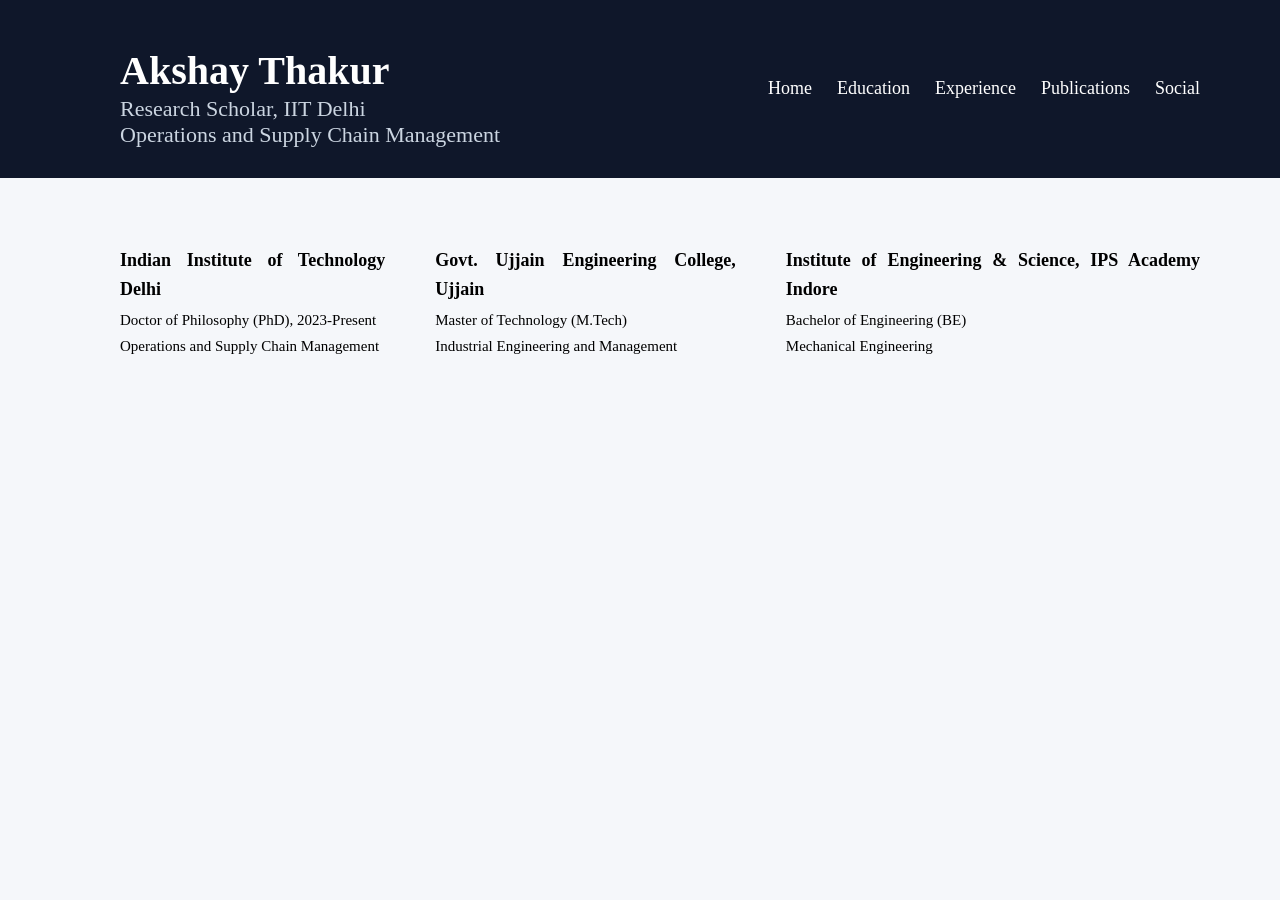
==== education.html @ a3ade4b0 "Update education.html" ====
<!DOCTYPE html>
<html lang="en">
<head>
    <meta charset="UTF-8">
    <title>Education</title>
    <link rel="stylesheet" href="style.css">
</head>
<body>

<header>
    <div class="header-left">
        <h1>Akshay Thakur</h1>
        <p class="designation">
            Research Scholar, IIT Delhi <br>
            Operations and Supply Chain Management 
        </p>
    </div>

    <nav>
        <ul class="nav-links">
            <li><a href="index.html">Home</a></li>
            <li><a href="education.html">Education</a></li>
            <li><a href="experience.html">Experience</a></li>
            <li><a href="publications.html">Publications</a></li>
            <li><a href="social.html">Social</a></li>
        </ul>
    </nav>
</header>

<section class="content">
<div class="edu-item">
    <p class="main"><strong>Indian Institute of Technology Delhi</strong></p>
    <p class="sub">Doctor of Philosophy (PhD), 2023-Present</p>
    <p class="sub">Operations and Supply Chain Management</p>
</div>

<div class="edu-item">
    <p class="main"><strong>Govt. Ujjain Engineering College, Ujjain</strong></p>
    <p class="sub">Master of Technology (M.Tech)</p>
    <p class="sub">Industrial Engineering and Management</p>
</div>

<div class="edu-item">
    <p class="main"><strong>Institute of Engineering & Science, IPS Academy Indore</strong></p>
    <p class="sub">Bachelor of Engineering (BE)</p>
    <p class="sub">Mechanical Engineering</p>
</div>
   
</section>

</body>
</html>
---- style.css ----
body {
    margin: 0;
    font-family: 'Garamond', Garamond;
    background-color: #f5f7fa;
}

/* HEADER */
header {
    display: flex;
    justify-content: space-between;
    align-items: center;
    padding: 20px 80px;
    background-color: #0f172a;
    color: white;
}

.header-left h1 {
    margin-top: 5;
    margin-left: 40px; 
    font-size: 40px;
}

.designation {
    font-size: 22px;
    margin-left: 40px;
    margin-bottom: 10px; 
    color: #cbd5e1;
}

.header-left h1 {
    margin-bottom: 2px;   /* reduce space below name */
}

.designation {
    margin-top: 0;        /* remove space above designation */
}
/* NAVIGATION */
.nav-links {
    list-style: none;
    display: flex;
    gap: 25px;
}

.nav-links a {
    text-decoration: none;
    color: white;
    font-size: 18px;
    position: relative;
    transition: 0.3s;
}

/* Hover animation */
.nav-links a::after {
    content: '';
    width: 0;
    height: 2px;
    background: #38bdf8;
    position: absolute;
    left: 0;
    bottom: -5px;
    transition: 0.3s;
}

.nav-links a:hover::after {
    width: 100%;
}

/* CONTENT AREA */
.content {
    display: flex;
    justify-content: space-between;
    padding: 50px 80px;
    max-width: 1200px;
    margin: auto;
    margin-left: 40px;
    gap: 50px;
    text-align: justify;
    line-height: 1.6;
    font-size: 18px;
}

/* TEXT */
.text {
    flex: 2;
    animation: fadeIn 1s ease-in;
}

/* IMAGE */
.image img {
    width: 250px;
    border-radius: 10px;
    animation: slideIn 1s ease-in;
}
/* NEW SECTION STYLE */
.interest-section {
    margin-top: -20px; 
    padding: 20px 80px 60px 80px;
    background-color: #ffffff;
    animation: fadeIn 1s ease-in;
}

/* Keep content centered (same width as above section) */
.interest-wrapper {
    max-width: 900px;
    margin: 40px;
}

/* Grid Layout */
.interest-container {
    display: grid;
    grid-template-columns: repeat(2, 1fr);
    gap: 20px;
    margin-top: 30px;
}

/* Boxes */
.interest-box {
    padding: 35px;
    font-size: 18px;
    border-radius: 10px;
    color: white;
    font-weight: 600;
    text-align: center;
    transition: 0.3s;
    animation: fadeInUp 0.8s ease;
}
/* Colors */
.supply { background: #c5f0ee; color: black; }
.orange { background: #e3b6c0; color: black; }
.besan  { background: #afdec0; color: black; }
.flower { background: #c4c9f5; color: black; }

/* Hover Effect */
.interest-box:hover {
    transform: translateY(-8px);
    box-shadow: 0 10px 25px rgba(0,0,0,0.15);
}

/* Animation */
@keyframes fadeInUp {
    from {
        opacity: 0;
        transform: translateY(30px);
    }
    to {
        opacity: 1;
        transform: translateY(0);
    }
}

/* ANIMATIONS */
@keyframes fadeIn {
    from {opacity: 0; transform: translateY(20px);}
    to {opacity: 1; transform: translateY(0);}
}

@keyframes slideIn {
    from {opacity: 0; transform: translateX(50px);}
    to {opacity: 1; transform: translateX(0);}
}

.email [O]-text {
    margin-top: 20px;
    font-size: 16px;
}

.email [O]-text a {
    color: #0f172a;
    text-decoration: none;
}

.email [O]-text a:hover {
    text-decoration: underline;
}

.email [P]-text {
    margin-top: 30px;
    font-size: 16px;
}

.email [P]-text a {
    color: #0f172a;
    text-decoration: none;
}

.email [P]-text a:hover {
    text-decoration: underline;
}
.social-links {
    margin-top: 40px;
    display: flex;
    justify-content: flex-start;
    gap: 20px;
}

.social-btn {
    padding: 12px 20px;
    background-color: #0f172a;
    color: white;
    text-decoration: none;
    border-radius: 6px;
    transition: 0.3s;
}

.social-btn:hover {
    background-color: #38bdf8;
    transform: translateY(-3px);
}

.card h3 {
    font-size: 20px;
    margin-bottom: 5px;
}

.card:first-child {
    margin-top: 0;
}


.card p {
    text-align: justify;
    line-height: 1.6;
    font-size: 15px;
}

.card em {
    font-style: italic;
}

.card a {
    color: #2563eb;
    text-decoration: none;
}

.card a:hover {
    text-decoration: underline;
}

.publication-page .text {
    max-width: 700px;
}

/* Main line (PhD, PG, UG) */
.main {
    font-weight: 600;
    margin-bottom: 5px;   /* small gap before sublines */
    animation: fadeIn 1s ease-in;
}

/* Sublines (details) */
.sub {
    margin: 2px 0;        /* tight spacing between sublines */
    font-size: 15px;
    animation: fadeIn 1s ease-in;
}

/* Space between different education blocks */
.edu-item {
    margin-bottom: 20px;  /* BIG gap between PhD → PG → UG */
}
.edu-item {
    display: block;   /* ensures vertical stacking */
}
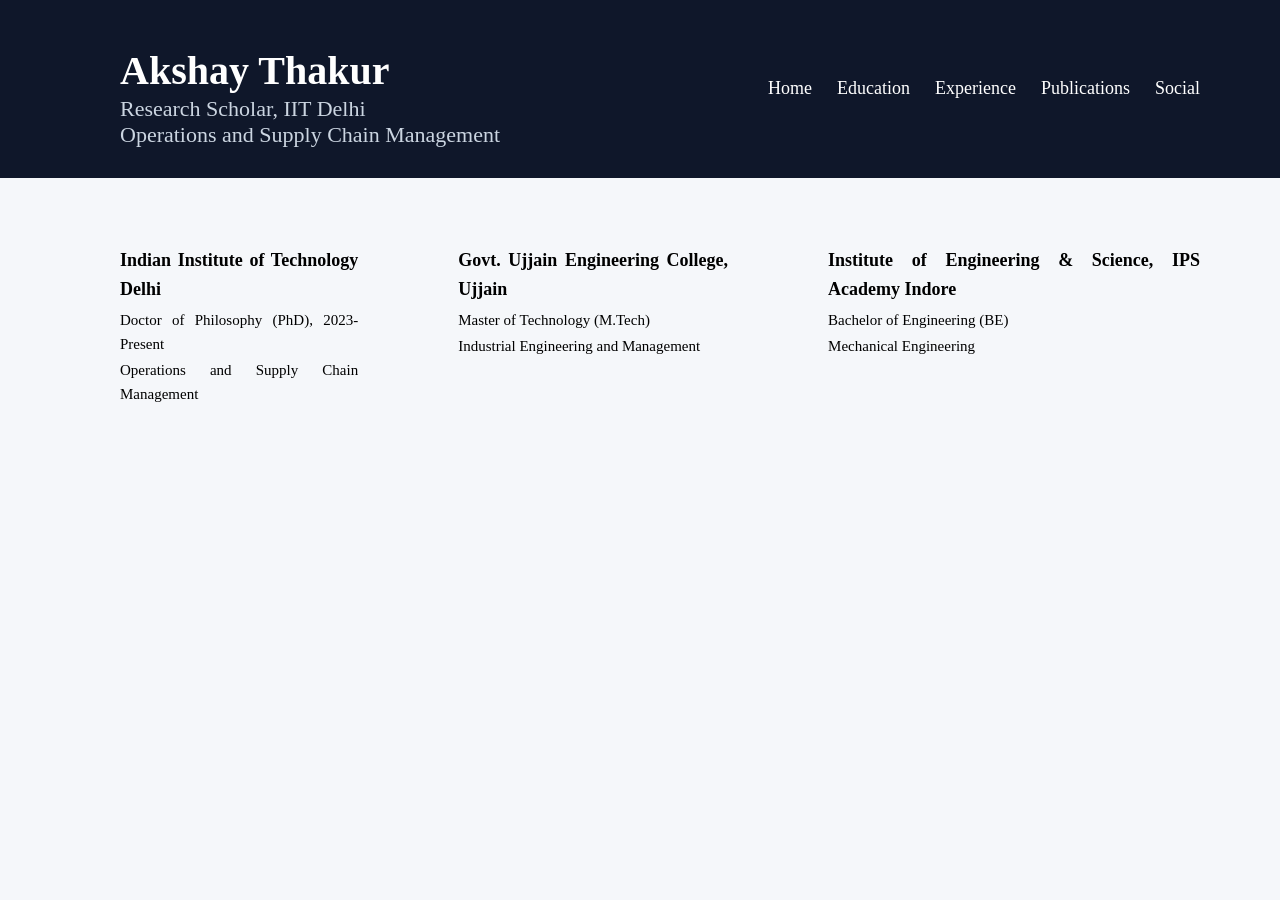
==== commit d7b7360d: "Update education.html" ====
--- a/education.html
+++ b/education.html
@@ -33,13 +33,13 @@
     <p class="sub">Doctor of Philosophy (PhD), 2023-Present</p>
     <p class="sub">Operations and Supply Chain Management</p>
 </div>
-
+<br>
 <div class="edu-item">
     <p class="main"><strong>Govt. Ujjain Engineering College, Ujjain</strong></p>
     <p class="sub">Master of Technology (M.Tech)</p>
     <p class="sub">Industrial Engineering and Management</p>
 </div>
-
+<br>
 <div class="edu-item">
     <p class="main"><strong>Institute of Engineering & Science, IPS Academy Indore</strong></p>
     <p class="sub">Bachelor of Engineering (BE)</p>
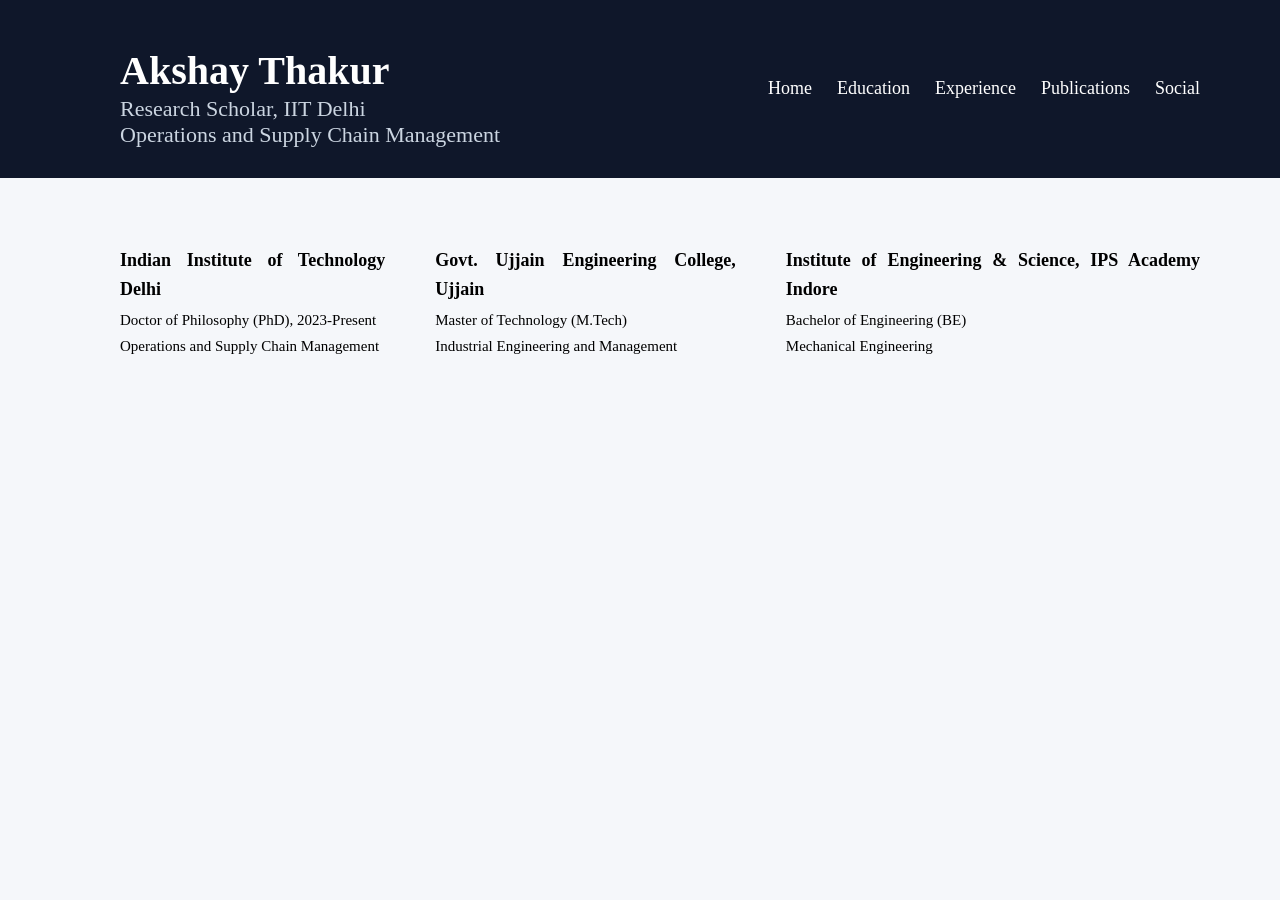
==== commit f84c7e89: "Update education.html" ====
--- a/education.html
+++ b/education.html
@@ -33,13 +33,13 @@
     <p class="sub">Doctor of Philosophy (PhD), 2023-Present</p>
     <p class="sub">Operations and Supply Chain Management</p>
 </div>
-<br>
+
 <div class="edu-item">
     <p class="main"><strong>Govt. Ujjain Engineering College, Ujjain</strong></p>
     <p class="sub">Master of Technology (M.Tech)</p>
     <p class="sub">Industrial Engineering and Management</p>
 </div>
-<br>
+
 <div class="edu-item">
     <p class="main"><strong>Institute of Engineering & Science, IPS Academy Indore</strong></p>
     <p class="sub">Bachelor of Engineering (BE)</p>
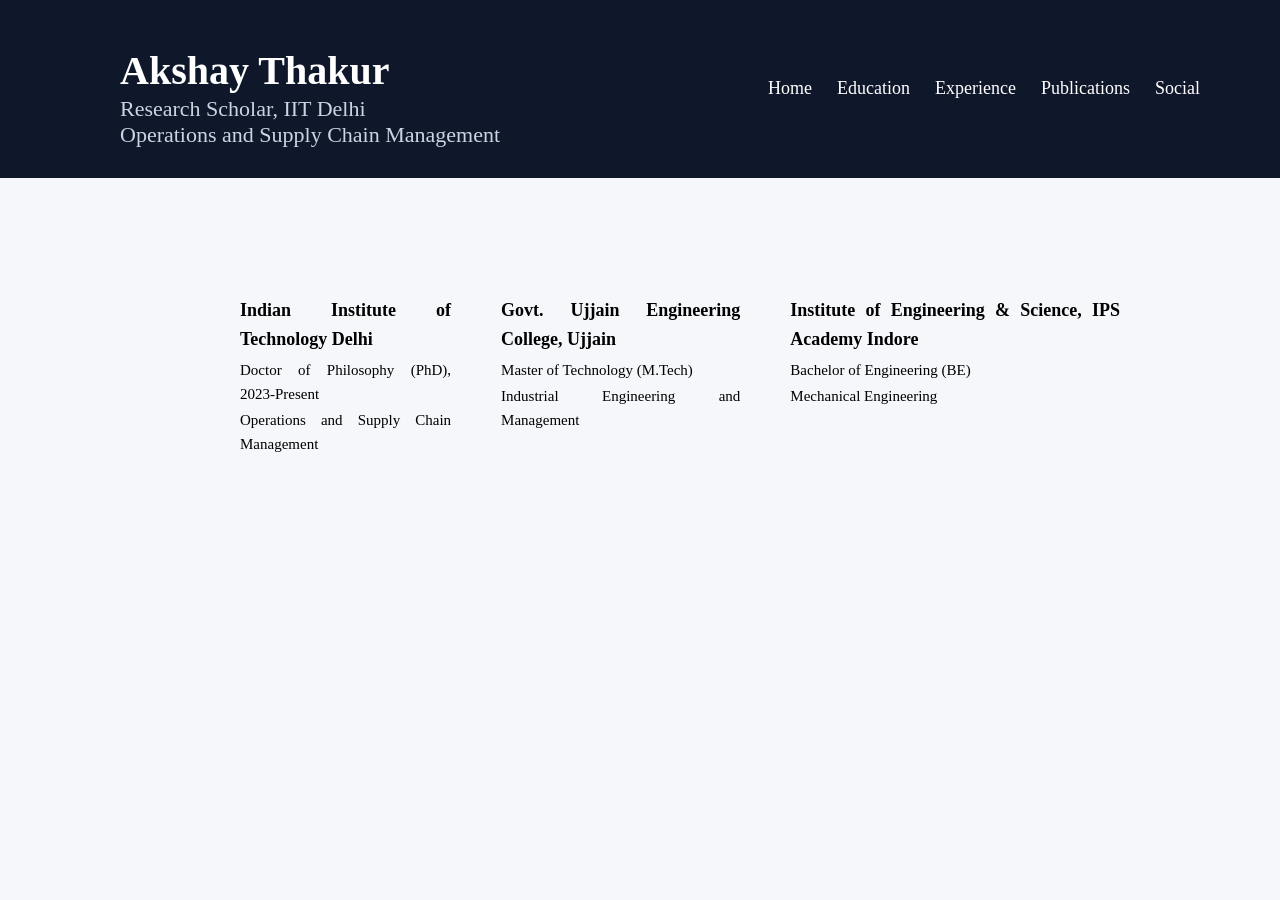
==== commit 968e795b: "Update education.html" ====
--- a/education.html
+++ b/education.html
@@ -26,7 +26,7 @@
         </ul>
     </nav>
 </header>
-
+<section class="content education-page">
 <section class="content">
 <div class="edu-item">
     <p class="main"><strong>Indian Institute of Technology Delhi</strong></p>
--- a/style.css
+++ b/style.css
@@ -160,24 +160,24 @@
 }
 
 .email [O]-text {
+    margin-top: 10px;
+    font-size: 16px;
+}
+
+.email [O]-text a {
+    color: #0f172a;
+    text-decoration: none;
+}
+
+.email [O]-text a:hover {
+    text-decoration: underline;
+}
+
+.email [P]-text {
     margin-top: 20px;
     font-size: 16px;
 }
 
-.email [O]-text a {
-    color: #0f172a;
-    text-decoration: none;
-}
-
-.email [O]-text a:hover {
-    text-decoration: underline;
-}
-
-.email [P]-text {
-    margin-top: 30px;
-    font-size: 16px;
-}
-
 .email [P]-text a {
     color: #0f172a;
     text-decoration: none;
@@ -187,7 +187,7 @@
     text-decoration: underline;
 }
 .social-links {
-    margin-top: 40px;
+    margin-top: 30px;
     display: flex;
     justify-content: flex-start;
     gap: 20px;
@@ -262,3 +262,23 @@
     display: block;   /* ensures vertical stacking */
 }
 
+/* Main card spacing (BIG gap between jobs) */
+.card {
+    margin-bottom: 25px;   /* space between Research Scholar → Academic Associate */
+}
+
+/* Main title */
+.card h3 {
+    margin-bottom: 6px;   /* small gap before sublines */
+}
+
+/* Sublines: org, duration, description */
+.card p {
+    margin: 2px 0;        /* 🔥 tight spacing between sublines */
+    line-height: 1.3;
+}
+
+/* Optional: slightly separate description */
+.card p:last-child {
+    margin-top: 6px;
+}
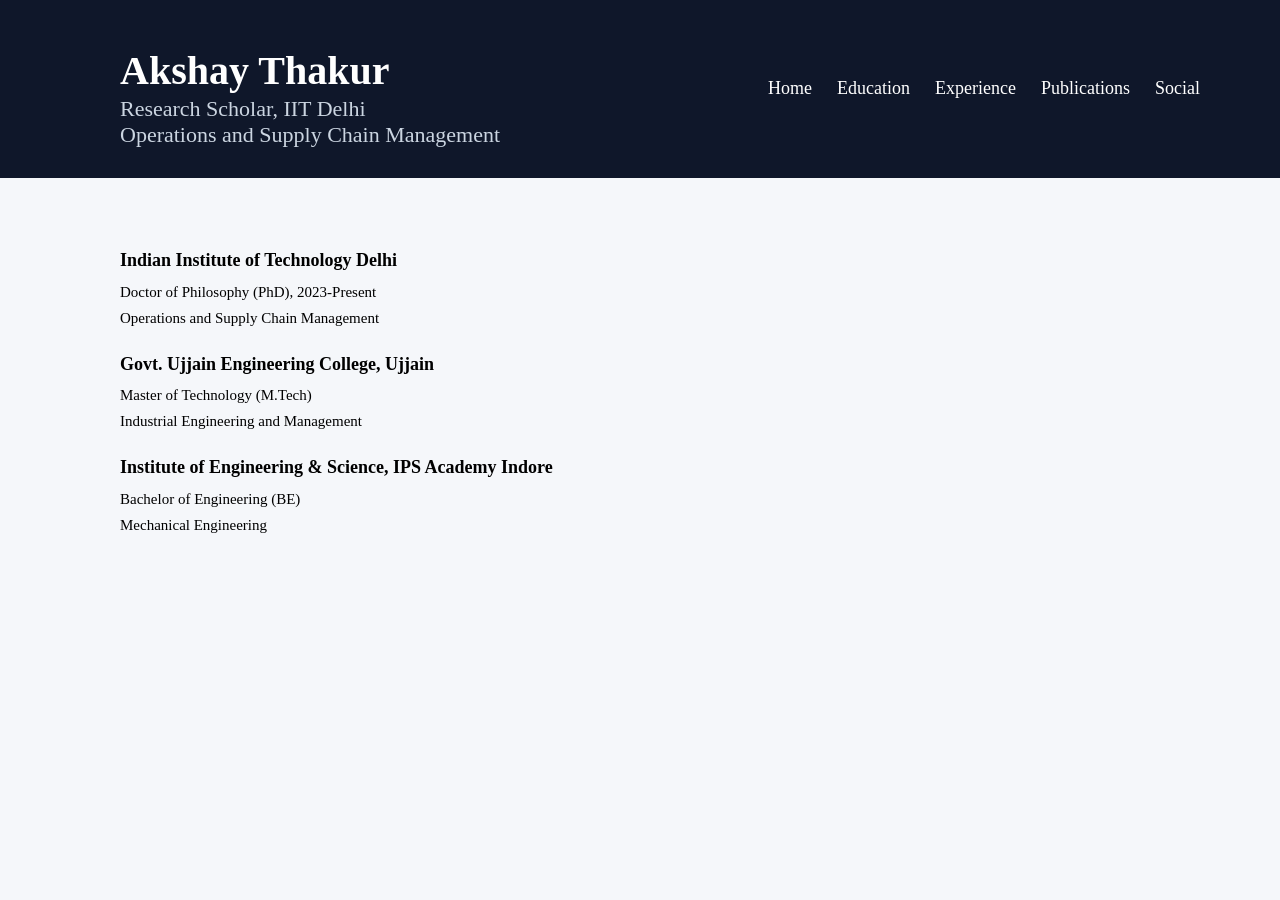
==== commit 5b191a46: "Update education.html" ====
--- a/education.html
+++ b/education.html
@@ -27,7 +27,7 @@
     </nav>
 </header>
 <section class="content education-page">
-<section class="content">
+
 <div class="edu-item">
     <p class="main"><strong>Indian Institute of Technology Delhi</strong></p>
     <p class="sub">Doctor of Philosophy (PhD), 2023-Present</p>
--- a/style.css
+++ b/style.css
@@ -282,3 +282,16 @@
 .card p:last-child {
     margin-top: 6px;
 }
+.education-page {
+    display: block;   /* ✅ makes it vertical */
+}
+.edu-item {
+    margin-bottom: 20px;   /* space between items */
+}
+.main {
+    margin-bottom: 5px;   /* small gap before sublines */
+}
+
+.sub {
+    margin: 2px 0;        /* tight sublines */
+}
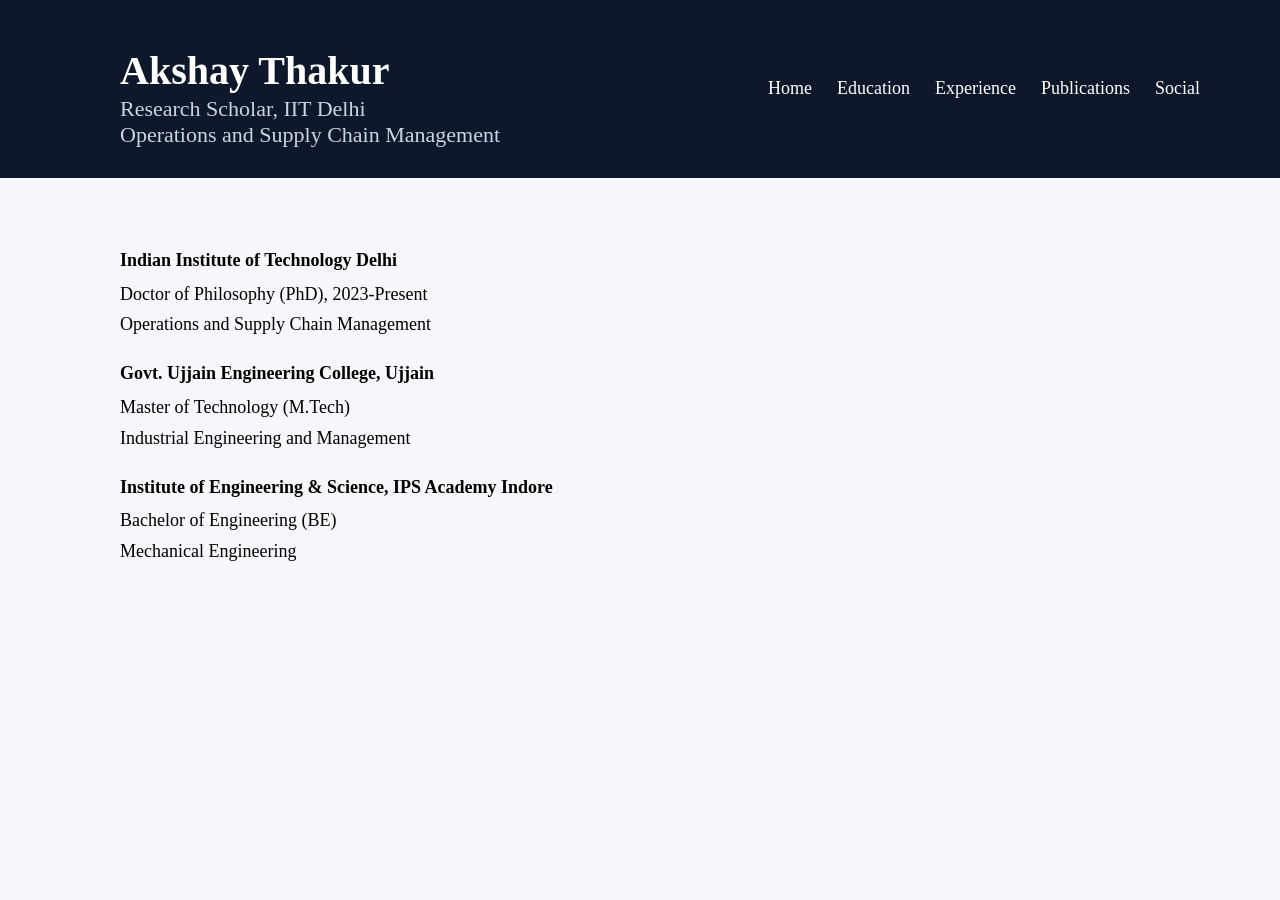
==== commit cd369a95: "Update education.html" ====
--- a/education.html
+++ b/education.html
@@ -50,3 +50,4 @@
 
 </body>
 </html>
+<meta name="viewport" content="width=1200">
--- a/style.css
+++ b/style.css
@@ -250,7 +250,7 @@
 /* Sublines (details) */
 .sub {
     margin: 2px 0;        /* tight spacing between sublines */
-    font-size: 15px;
+    font-size: 18px;
     animation: fadeIn 1s ease-in;
 }
 
@@ -295,3 +295,5 @@
 .sub {
     margin: 2px 0;        /* tight sublines */
 }
+
+
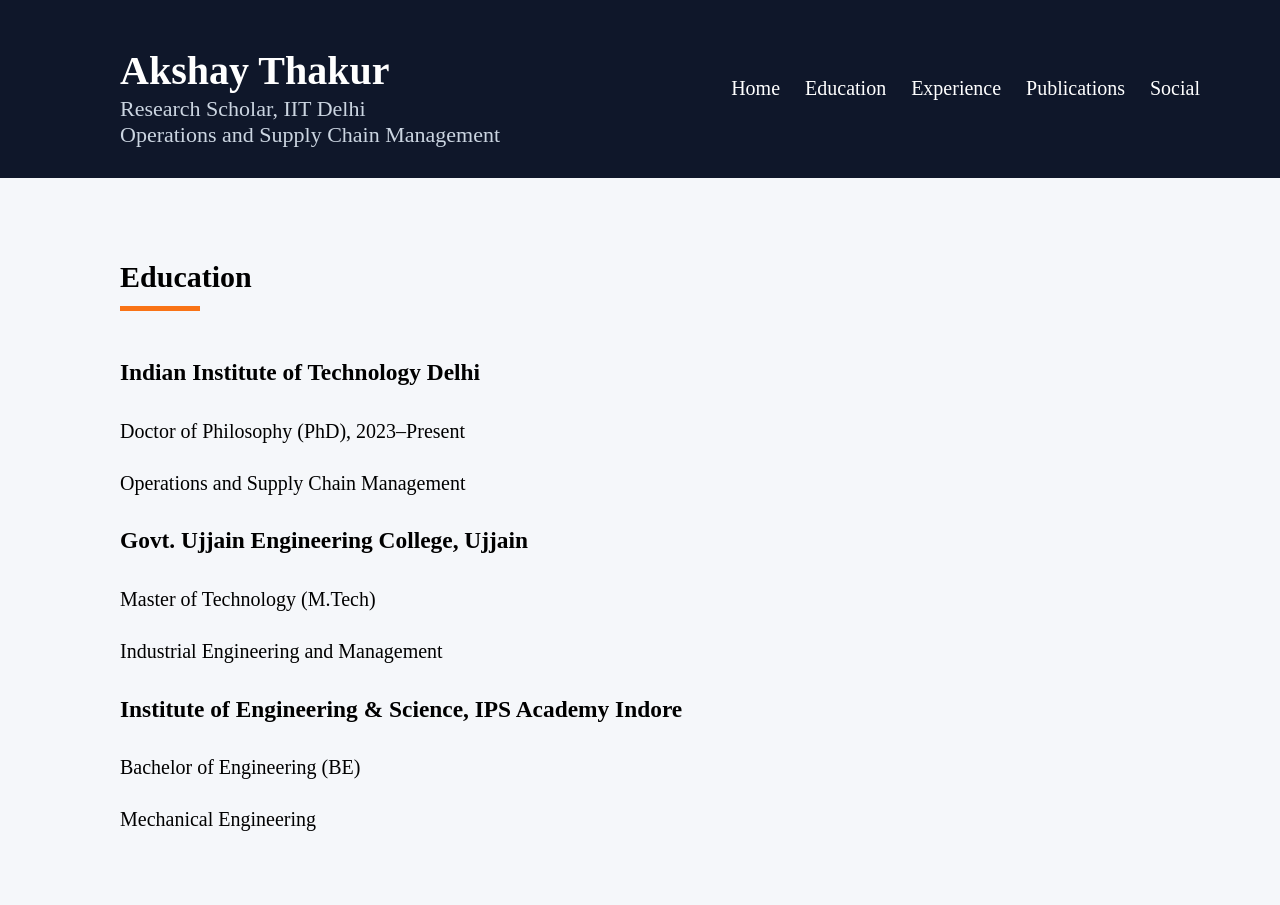
==== commit acf7bd9c: "Update education.html" ====
--- a/education.html
+++ b/education.html
@@ -26,26 +26,35 @@
         </ul>
     </nav>
 </header>
-<section class="content education-page">
 
-<div class="edu-item">
-    <p class="main"><strong>Indian Institute of Technology Delhi</strong></p>
-    <p class="sub">Doctor of Philosophy (PhD), 2023-Present</p>
-    <p class="sub">Operations and Supply Chain Management</p>
-</div>
+<section class="content education-section">
+    <div class="text">
 
-<div class="edu-item">
-    <p class="main"><strong>Govt. Ujjain Engineering College, Ujjain</strong></p>
-    <p class="sub">Master of Technology (M.Tech)</p>
-    <p class="sub">Industrial Engineering and Management</p>
-</div>
+        <h2 class="section-title">Education</h2>
 
-<div class="edu-item">
-    <p class="main"><strong>Institute of Engineering & Science, IPS Academy Indore</strong></p>
-    <p class="sub">Bachelor of Engineering (BE)</p>
-    <p class="sub">Mechanical Engineering</p>
-</div>
-   
+        <div class="education-container">
+
+            <div class="edu-box">
+                <h3>Indian Institute of Technology Delhi</h3>
+                <p class="degree">Doctor of Philosophy (PhD), 2023–Present</p>
+                <p class="field">Operations and Supply Chain Management</p>
+            </div>
+
+            <div class="edu-box">
+                <h3>Govt. Ujjain Engineering College, Ujjain</h3>
+                <p class="degree">Master of Technology (M.Tech)</p>
+                <p class="field">Industrial Engineering and Management</p>
+            </div>
+
+            <div class="edu-box">
+                <h3>Institute of Engineering & Science, IPS Academy Indore</h3>
+                <p class="degree">Bachelor of Engineering (BE)</p>
+                <p class="field">Mechanical Engineering</p>
+            </div>
+
+        </div>
+
+    </div>
 </section>
 
 </body>
--- a/style.css
+++ b/style.css
@@ -28,11 +28,11 @@
 }
 
 .header-left h1 {
-    margin-bottom: 2px;   /* reduce space below name */
+    margin-bottom: 2px;  
 }
 
 .designation {
-    margin-top: 0;        /* remove space above designation */
+    margin-top: 0;        
 }
 /* NAVIGATION */
 .nav-links {
@@ -44,7 +44,7 @@
 .nav-links a {
     text-decoration: none;
     color: white;
-    font-size: 18px;
+    font-size: 20px;
     position: relative;
     transition: 0.3s;
 }
@@ -76,7 +76,7 @@
     gap: 50px;
     text-align: justify;
     line-height: 1.6;
-    font-size: 18px;
+    font-size: 20px;
 }
 
 /* TEXT */
@@ -99,7 +99,7 @@
     animation: fadeIn 1s ease-in;
 }
 
-/* Keep content centered (same width as above section) */
+
 .interest-wrapper {
     max-width: 900px;
     margin: 40px;
@@ -116,7 +116,7 @@
 /* Boxes */
 .interest-box {
     padding: 35px;
-    font-size: 18px;
+    font-size: 20px;
     border-radius: 10px;
     color: white;
     font-weight: 600;
@@ -161,7 +161,7 @@
 
 .email [O]-text {
     margin-top: 10px;
-    font-size: 16px;
+    font-size: 20px;
 }
 
 .email [O]-text a {
@@ -175,7 +175,7 @@
 
 .email [P]-text {
     margin-top: 20px;
-    font-size: 16px;
+    font-size: 20px;
 }
 
 .email [P]-text a {
@@ -243,57 +243,93 @@
 /* Main line (PhD, PG, UG) */
 .main {
     font-weight: 600;
-    margin-bottom: 5px;   /* small gap before sublines */
+    margin-bottom: 5px;   
+    font-size: 22px;
     animation: fadeIn 1s ease-in;
 }
 
 /* Sublines (details) */
 .sub {
-    margin: 2px 0;        /* tight spacing between sublines */
-    font-size: 18px;
+    margin: 2px 0;       
+    font-size: 20px;
     animation: fadeIn 1s ease-in;
 }
 
-/* Space between different education blocks */
+
 .edu-item {
-    margin-bottom: 20px;  /* BIG gap between PhD → PG → UG */
+    margin-bottom: 20px;  
 }
 .edu-item {
-    display: block;   /* ensures vertical stacking */
-}
-
-/* Main card spacing (BIG gap between jobs) */
+    display: block;   
+}
+
+
 .card {
-    margin-bottom: 25px;   /* space between Research Scholar → Academic Associate */
-}
-
-/* Main title */
-.card h3 {
-    margin-bottom: 6px;   /* small gap before sublines */
-}
-
-/* Sublines: org, duration, description */
-.card p {
-    margin: 2px 0;        /* 🔥 tight spacing between sublines */
-    line-height: 1.3;
-}
-
-/* Optional: slightly separate description */
-.card p:last-child {
-    margin-top: 6px;
-}
-.education-page {
-    display: block;   /* ✅ makes it vertical */
-}
-.edu-item {
-    margin-bottom: 20px;   /* space between items */
-}
-.main {
-    margin-bottom: 5px;   /* small gap before sublines */
-}
-
-.sub {
-    margin: 2px 0;        /* tight sublines */
-}
-
-
+    margin-bottom: 25px;  
+    font-size: 22px;
+}
+
+
+
+
+/*  vertical layout */
+.experience-container {
+    display: flex;
+    flex-direction: column;
+    gap: 20px;
+}
+
+/*  box style */
+.exp-box {
+    background-color: white;
+    padding: 15px;
+    border-radius: 10px;
+    box-shadow: 0 4px 12px rgba(0,0,0,0.1);
+    display: block;
+}
+
+/* Hover effect */
+.exp-box:hover {
+    transform: translateY(-5px);
+    transition: 0.3s;
+}
+
+.exp-box p {
+    margin: 2px 0;      /*  reduces vertical gap */
+    line-height: 1.5;   /* tighter text spacing */
+}
+
+.org {
+    margin-bottom: 2px;
+}
+
+.duration {
+    margin-bottom: 2px;
+}
+.exp-box {
+    padding: 10px 20px 18px 20px;
+}
+
+.exp-box h3 {
+    margin-top: 0;
+    margin-bottom: 5px;
+}
+
+.exp-box p {
+    margin: 2px 0;
+}
+.section-title {
+    position: relative;
+    display: inline-block;
+    margin-bottom: 20px;
+}
+
+/* Orange underline */
+.section-title::after {
+    content: "";
+    display: block;
+    width: 80px;        /* length of line */
+    height: 5px;        /* thin line (half thick) */
+    background-color: #f97316;
+    margin-top: 5px;
+}
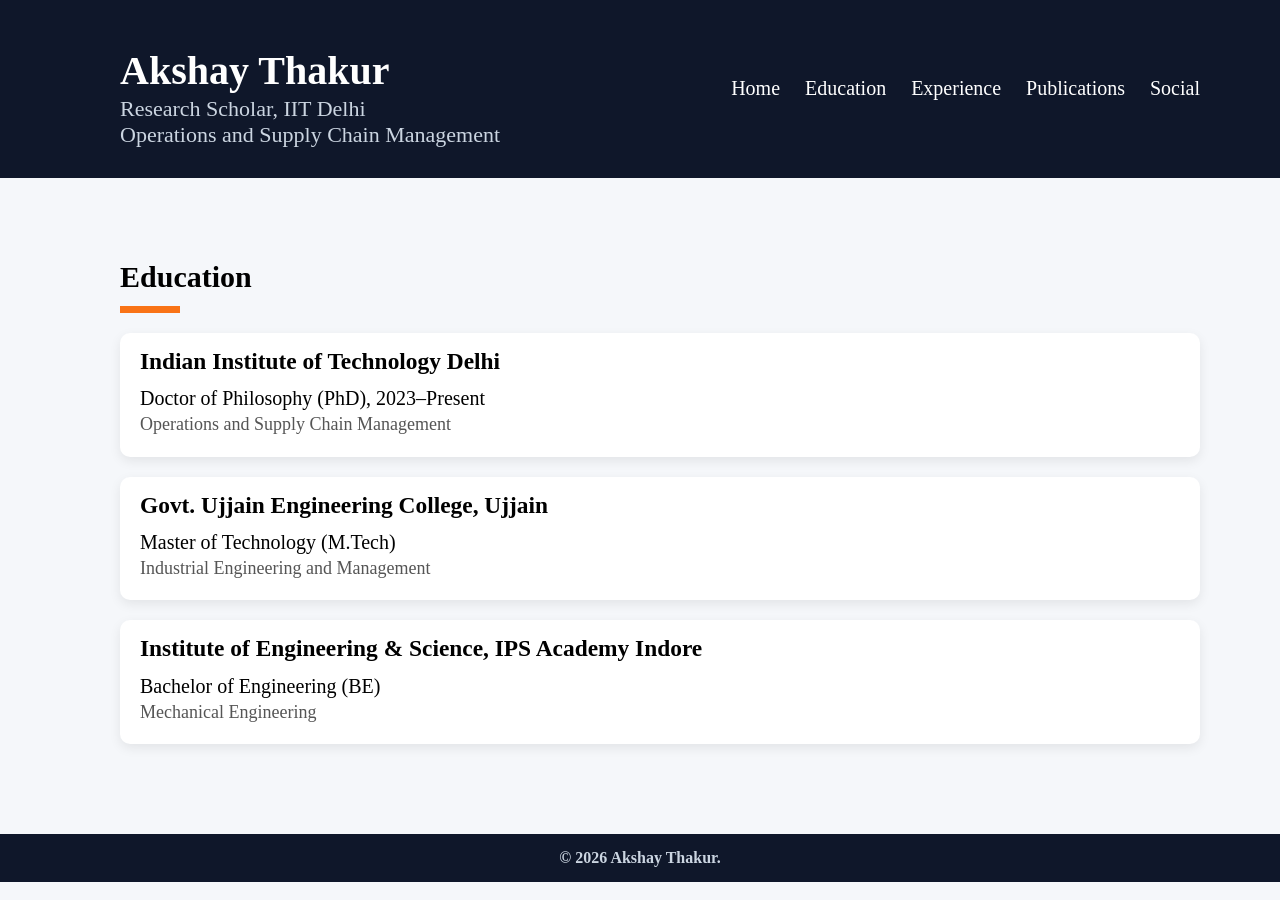
==== commit d742d15c: "Add footer with copyright information" ====
--- a/education.html
+++ b/education.html
@@ -56,7 +56,9 @@
 
     </div>
 </section>
-
+  <footer class="footer">
+    <p>© 2026 Akshay Thakur.</p>
+</footer>
 </body>
 </html>
 <meta name="viewport" content="width=1200">
--- a/style.css
+++ b/style.css
@@ -237,7 +237,7 @@
 }
 
 .publication-page .text {
-    max-width: 700px;
+    max-width: 750px;
 }
 
 /* Main line (PhD, PG, UG) */
@@ -268,8 +268,6 @@
     margin-bottom: 25px;  
     font-size: 22px;
 }
-
-
 
 
 /*  vertical layout */
@@ -328,8 +326,65 @@
 .section-title::after {
     content: "";
     display: block;
-    width: 80px;        /* length of line */
-    height: 5px;        /* thin line (half thick) */
+    width: 60px;        /* length of line */
+    height: 7px;        /* thin line (half thick) */
     background-color: #f97316;
     margin-top: 5px;
 }
+/* Container (vertical layout) */
+.education-container {
+    display: flex;
+    flex-direction: column;
+    gap: 20px;
+}
+
+/* Box styling */
+.edu-box {
+    background: #ffffff;
+    padding: 10px 20px 18px 20px;   /* reduced top height */
+    border-radius: 10px;
+    box-shadow: 0 4px 12px rgba(0,0,0,0.08);
+    transition: 0.3s;
+}
+
+/* Hover */
+.edu-box:hover {
+    transform: translateY(-5px);
+    box-shadow: 0 10px 25px rgba(0,0,0,0.15);
+}
+
+/* Heading spacing */
+.edu-box h3 {
+    margin-top: 0;
+    margin-bottom: 5px;
+}
+
+/* Subline spacing (tight) */
+.edu-box p {
+    margin: 2px 0;
+    line-height: 1.3;
+}
+
+/* Degree style */
+.degree {
+    font-weight: 500;
+}
+
+/* Optional subtle text */
+.field {
+    font-size: 18px;
+    color: #555;
+}
+.footer {
+    background-color: #0f172a;
+    color: #cbd5e1;
+    text-align: center;
+    padding: 15px 0;
+    margin-top: 40px;
+    font-size: 16px;
+    font-weight: bold; 
+}
+
+.footer p {
+    margin: 0;
+}
